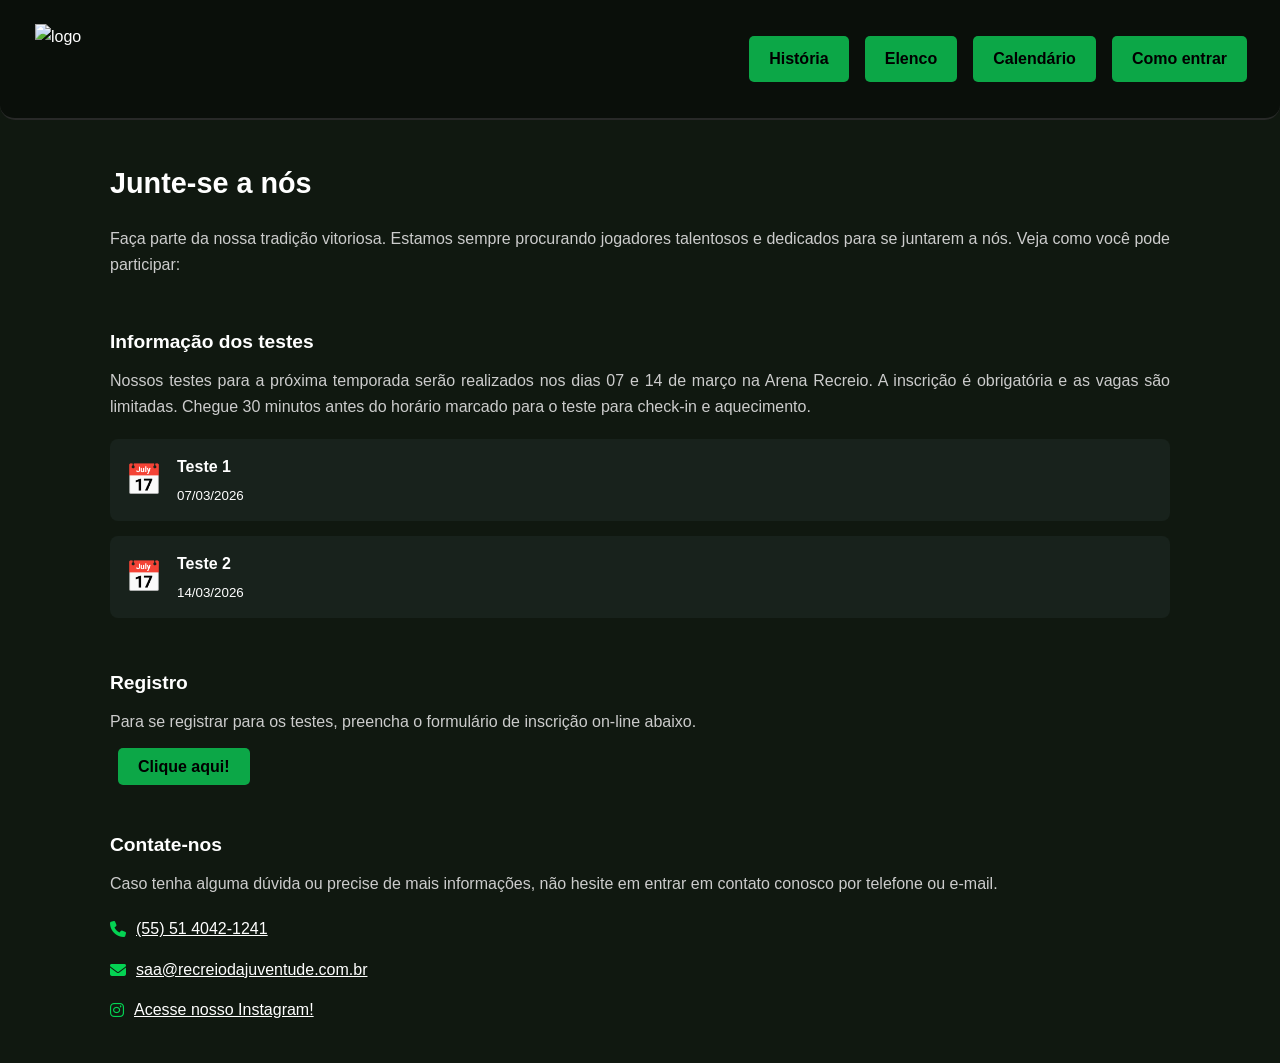
==== ce.html @ 09753fe1 "teste" ====
<!DOCTYPE html>
<html lang="pt-br">
<head>
    <meta charset="UTF-8">
    <meta name="viewport" content="width=device-width, initial-scale=1.0">
    <title>Basquete Recreio</title>
    <link rel="shortcut icon" type="image/x-icon" href="https://www.recreiodajuventude.com.br/oficial/2023/application/modules/comum/assets/img/icon/favicon.ico">
    <link rel="stylesheet" href="style.css">
    <link rel="stylesheet" href="https://cdnjs.cloudflare.com/ajax/libs/font-awesome/6.5.0/css/all.min.css">
</head>
<body class="h">
    <nav class="header">
        <img class="logo" src="https://www.recreiodajuventude.com.br/oficial/2023/application/modules/comum/assets/img/icon/favicon.ico" alt="logo">
        <div class="menu">
            <a href="index.html" class="btn">História</a>
            <a href="time.html" class="btn">Elenco</a>
            <a href="calen.html" class="btn">Calendário</a>
            <a href="ce.html" class="btn">Como entrar</a>    
        </div>
    </nav>
    <div class="container">
        <h1 class="titulo">Junte-se a nós</h1>
        <p>Faça parte da nossa tradição vitoriosa. Estamos sempre procurando jogadores talentosos e dedicados para se juntarem a nós. Veja como você pode participar:</p>

        <h2 class="subtitulo">Informação dos testes</h2>
        <p>Nossos testes para a próxima temporada serão realizados nos dias 07 e 14 de março na Arena Recreio. A inscrição é obrigatória e as vagas são limitadas. Chegue 30 minutos antes do horário marcado para o teste para check-in e aquecimento.</p>

        <div class="tryout-box">
        <span>📅</span>
        <div class="tryout-text">
            <strong>Teste 1</strong>
            <small>07/03/2026</small>
        </div>
        </div>

        <div class="tryout-box">
        <span>📅</span>
        <div class="tryout-text">
            <strong>Teste 2</strong>
            <small>14/03/2026</small>
        </div>
        </div>

        <h2 class="subtitulo">Registro</h2>
        <p>Para se registrar para os testes, preencha o formulário de inscrição on-line abaixo.</p>
        <a href="cadastro.html" class="btn">Clique aqui!</a>

        <h2 class="subtitulo">Contate-nos</h2>
        <p>Caso tenha alguma dúvida ou precise de mais informações, não hesite em entrar em contato conosco por telefone ou e-mail.</p>

        <div class="contact-item">
            <i class="fa-solid fa-phone"></i>
            <a href="https://wa.me/555140421241" target="_blank">(55) 51 4042-1241</a>
        </div>

        <div class="contact-item">
            <i class="fa-solid fa-envelope"></i>
            <a href="mailto: saa@recreiodajuventude.com.br" target="_blank">saa@recreiodajuventude.com.br</a>
        </div>

        <div class="contact-item">
            <i class="fa-brands fa-instagram"></i>
            <a href="https://www.instagram.com/basquete.recreio/" target="_blank">Acesse nosso Instagram!</a>
        </div>
  </div>
</body>
</html>
---- style.css ----
/*index----------------------------------------*/

* { 
    margin: 0;
    padding: 0;
    box-sizing: border-box;
    font-family: Arial, sans-serif;
}

body {
    background-color: #101810;
    color: white;
    line-height: 1.6;
    padding-top: 120px;
}

.header{
    display: flex;
    justify-content: space-between;
    align-items: center;
    padding: 0 25px;
    position: fixed;
    width: 100%;
    height: 120px;
    background-color: #0a0f0a;
    top: 0;
    left: 0;
    border-bottom-left-radius: 15px;
    border-bottom-right-radius: 15px;
    border-bottom: 2px solid #282928;
    flex-wrap: wrap;
}

.menu{
    display: flex;
    flex-wrap: wrap;
    justify-content: center;
}

.btn{   
    padding: 10px 20px;
    margin: 8px;
    background: #0ca747;
    color: black;
    font-weight: bold;
    text-decoration: none;
    border-radius: 5px;
    transition: 0.3s;
}

.btn:hover{
    background-color: #04d353;
    color: black;
    transform: scale(1.05);
}

.logo{
    height: 70px;
    width: 70px;
    margin-left: 10px;
    max-width: 100%;
}

.container {
    max-width: 1100px;
    margin: 40px auto;
    padding: 0 20px;
}

.titulo{
    font-size: 1.8rem;
    margin-bottom: 20px;
}

.subtitulo{
    font-size: 1.2rem;
    margin: 20px 0 10px;
    font-weight: bold;
} 

p{
    text-align: justify;
    margin-bottom: 20px;
    color: #ccc;
}

.imagem {
    width: 100%;
    border-radius: 8px;
    margin: 15px 0 30px;
    }

iframe {
    width: 100%;
    height: 400px;
    border: none;
    border-radius: 8px;
    margin-top: 15px;
}

/*time----------------------------------------*/

.grid {
    display: grid;
    grid-template-columns: repeat(3, 1fr);
    gap: 20px;
}

.card {
    text-align: center;
}

.card img {
    width: 100%;
    border-radius: 6px;
    display: block;
}

.card p {
    margin-top: 8px;
    font-size: 0.95rem;
}

.card span {
    display: block;
    font-size: 0.8rem;
    color: #aaa;
}

/*calen----------------------------------------*/

/*ce----------------------------------------*/

.h h2{
    margin-top: 50px;
}

.tryout-box {
      background: #18221c;
      padding: 15px;
      border-radius: 8px;
      display: flex;
      align-items: center;
      margin: 15px 0;
    }

    .tryout-box span {
      font-size: 30px;
      margin-right: 15px;
    }

    .tryout-text {
      display: flex;
      flex-direction: column;
    }

    .tryout-text strong {
      font-size: 16px;
      margin-bottom: 5px;
    }
    .contact-item {
      display: flex;
      align-items: center;
      margin: 15px 0;
      gap: 10px;
      color: #04d353;
    }

 .contact-item a{
    color: white;
 }

    footer {
      text-align: center;
      padding: 20px;
      color: #aaa;
      font-size: 14px;
    }

/*----------------------------------------*/
/* RESPONSIVIDADE */

@media (max-width: 768px){

    body{
        padding-top: 120px;
    }

    .header{
        flex-direction: column;
        height: auto;
        padding: 15px;
        text-align: center;
    }

    .menu{
        justify-content: center;
        flex-wrap: wrap;
        margin-top: 10px;
    }

    .btn{
        padding: 5px 8px;
        font-size: 14px;
        margin: 5px;
    }

    .logo{
        height: 40px;
        width: 40px;
        margin: 5px 0;
    }

    iframe{
        height: 250px;
    }

}
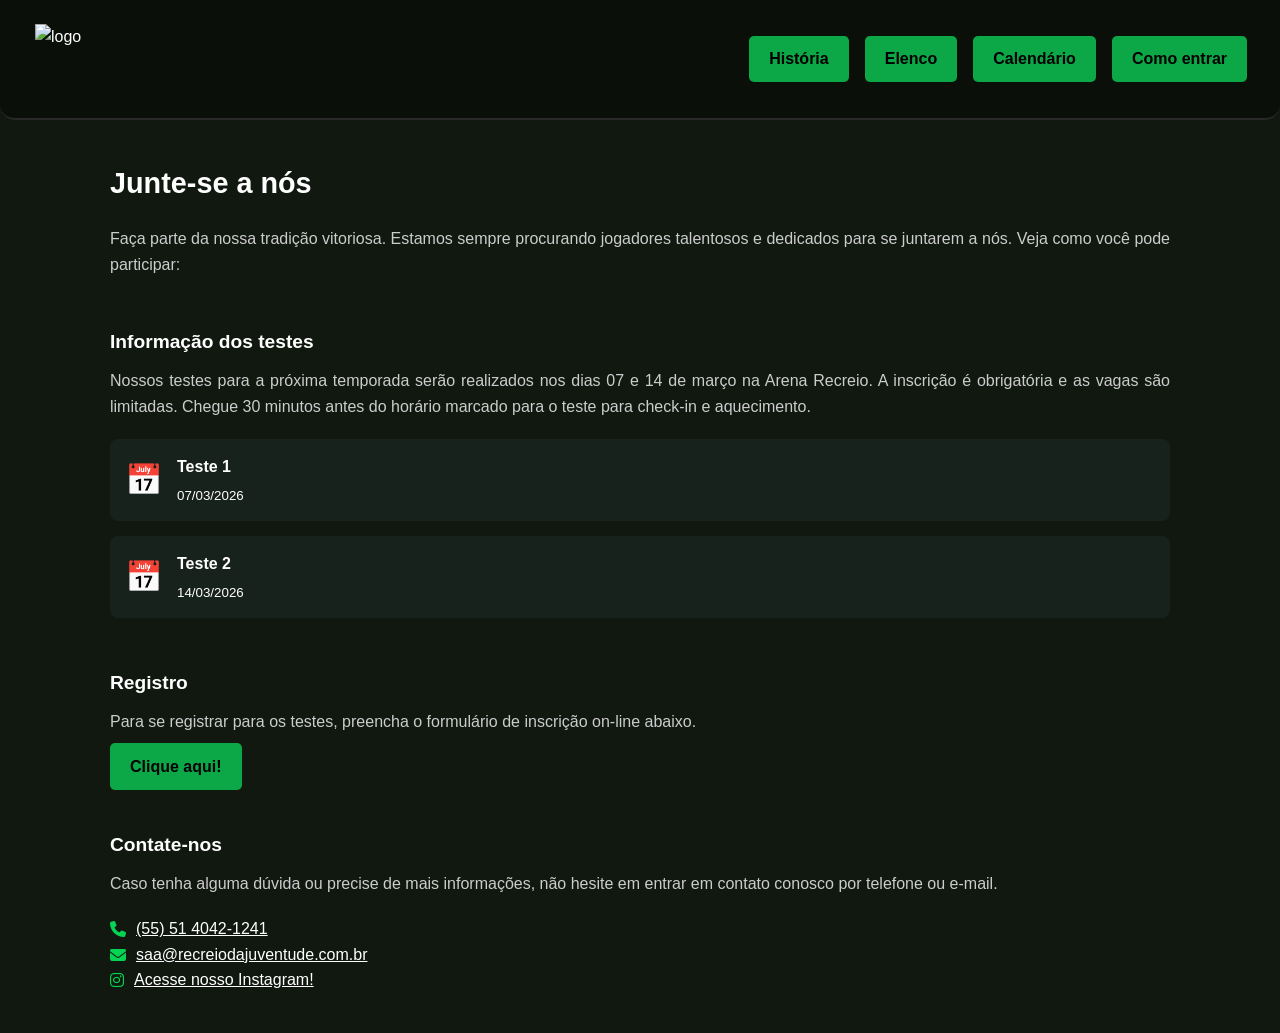
==== commit 328c5ef1: "ae" ====
--- a/ce.html
+++ b/ce.html
@@ -4,7 +4,7 @@
     <meta charset="UTF-8">
     <meta name="viewport" content="width=device-width, initial-scale=1.0">
     <title>Basquete Recreio</title>
-    <link rel="shortcut icon" type="image/x-icon" href="https://www.recreiodajuventude.com.br/oficial/2023/application/modules/comum/assets/img/icon/favicon.ico">
+    <link rel="shortcut icon" type="image/x-icon" href="https://www.recreiodajuventude.com.br/oficial/2023/application/modules/comum/assets/img/icon/favicon.ico">      
     <link rel="stylesheet" href="style.css">
     <link rel="stylesheet" href="https://cdnjs.cloudflare.com/ajax/libs/font-awesome/6.5.0/css/all.min.css">
 </head>
@@ -43,7 +43,7 @@
 
         <h2 class="subtitulo">Registro</h2>
         <p>Para se registrar para os testes, preencha o formulário de inscrição on-line abaixo.</p>
-        <a href="cadastro.html" class="btn">Clique aqui!</a>
+        <a href="form.html" class="btn2">Clique aqui!</a>
 
         <h2 class="subtitulo">Contate-nos</h2>
         <p>Caso tenha alguma dúvida ou precise de mais informações, não hesite em entrar em contato conosco por telefone ou e-mail.</p>
--- a/style.css
+++ b/style.css
@@ -1,218 +1,92 @@
-/*index----------------------------------------*/
+@import url(header.css);
+@import url(container.css);
+@import url(calen.css);
 
-* { 
-    margin: 0;
-    padding: 0;
-    box-sizing: border-box;
-    font-family: Arial, sans-serif;
+* {
+  margin: 0;
+  padding: 0;
+  box-sizing: border-box;
+  font-family: Arial, sans-serif;
+}
+
+::selection {
+  background-color: #04d353;
+  color: rgb(36, 31, 31);
+}
+
+::-moz-selection {
+  background-color: #04d353;
+  color: rgb(36, 31, 31);
 }
 
 body {
-    background-color: #101810;
-    color: white;
-    line-height: 1.6;
-    padding-top: 120px;
+  background-color: #101810;
+  color: white;
+  line-height: 1.6;
+  padding-top: 120px;
 }
 
-.header{
-    display: flex;
-    justify-content: space-between;
-    align-items: center;
-    padding: 0 25px;
-    position: fixed;
-    width: 100%;
-    height: 120px;
-    background-color: #0a0f0a;
-    top: 0;
-    left: 0;
-    border-bottom-left-radius: 15px;
-    border-bottom-right-radius: 15px;
-    border-bottom: 2px solid #282928;
+
+@media (max-width: 768px) {
+  body {
+    padding-top: 70px;
+  }
+
+  .header {
+    height: auto;
+    padding: 15px;
+    text-align: center;
+  }
+
+  .menu {
+    justify-content: center;
     flex-wrap: wrap;
+  }
+
+  .btn {
+    padding: 8px 6px;
+    font-size: 14px;
+    margin: 5px;
+  }
+
+  .logo {
+    height: 40px;
+    width: 40px;
+  }
+
+  iframe {
+    height: 250px;
+  }
 }
 
-.menu{
-    display: flex;
+@media (max-width: 421px) {
+  body {
+    padding-top: 40px;
+  }
+
+  .header {
+    height: auto;
+    padding: 10px;
+    text-align: center;
+  }
+
+  .menu {
+    justify-content: center;
     flex-wrap: wrap;
-    justify-content: center;
-}
+  }
 
-.btn{   
-    padding: 10px 20px;
-    margin: 8px;
-    background: #0ca747;
-    color: black;
-    font-weight: bold;
-    text-decoration: none;
-    border-radius: 5px;
-    transition: 0.3s;
-}
+  .btn {
+    padding: 8px 6px;
+    font-size: 14px;
+    margin: 3px;
+  }
 
-.btn:hover{
-    background-color: #04d353;
-    color: black;
-    transform: scale(1.05);
-}
+  .logo {
+    height: 30px;
+    width: 30px;
+  }
 
-.logo{
-    height: 70px;
-    width: 70px;
-    margin-left: 10px;
-    max-width: 100%;
-}
-
-.container {
-    max-width: 1100px;
-    margin: 40px auto;
-    padding: 0 20px;
-}
-
-.titulo{
-    font-size: 1.8rem;
-    margin-bottom: 20px;
-}
-
-.subtitulo{
-    font-size: 1.2rem;
-    margin: 20px 0 10px;
-    font-weight: bold;
-} 
-
-p{
-    text-align: justify;
-    margin-bottom: 20px;
-    color: #ccc;
-}
-
-.imagem {
-    width: 100%;
-    border-radius: 8px;
-    margin: 15px 0 30px;
-    }
-
-iframe {
-    width: 100%;
-    height: 400px;
-    border: none;
-    border-radius: 8px;
-    margin-top: 15px;
-}
-
-/*time----------------------------------------*/
-
-.grid {
-    display: grid;
-    grid-template-columns: repeat(3, 1fr);
-    gap: 20px;
-}
-
-.card {
-    text-align: center;
-}
-
-.card img {
-    width: 100%;
-    border-radius: 6px;
-    display: block;
-}
-
-.card p {
-    margin-top: 8px;
-    font-size: 0.95rem;
-}
-
-.card span {
-    display: block;
-    font-size: 0.8rem;
-    color: #aaa;
-}
-
-/*calen----------------------------------------*/
-
-/*ce----------------------------------------*/
-
-.h h2{
-    margin-top: 50px;
-}
-
-.tryout-box {
-      background: #18221c;
-      padding: 15px;
-      border-radius: 8px;
-      display: flex;
-      align-items: center;
-      margin: 15px 0;
-    }
-
-    .tryout-box span {
-      font-size: 30px;
-      margin-right: 15px;
-    }
-
-    .tryout-text {
-      display: flex;
-      flex-direction: column;
-    }
-
-    .tryout-text strong {
-      font-size: 16px;
-      margin-bottom: 5px;
-    }
-    .contact-item {
-      display: flex;
-      align-items: center;
-      margin: 15px 0;
-      gap: 10px;
-      color: #04d353;
-    }
-
- .contact-item a{
-    color: white;
- }
-
-    footer {
-      text-align: center;
-      padding: 20px;
-      color: #aaa;
-      font-size: 14px;
-    }
-
-/*----------------------------------------*/
-/* RESPONSIVIDADE */
-
-@media (max-width: 768px){
-
-    body{
-        padding-top: 120px;
-    }
-
-    .header{
-        flex-direction: column;
-        height: auto;
-        padding: 15px;
-        text-align: center;
-    }
-
-    .menu{
-        justify-content: center;
-        flex-wrap: wrap;
-        margin-top: 10px;
-    }
-
-    .btn{
-        padding: 5px 8px;
-        font-size: 14px;
-        margin: 5px;
-    }
-
-    .logo{
-        height: 40px;
-        width: 40px;
-        margin: 5px 0;
-    }
-
-    iframe{
-        height: 250px;
-    }
-
+  iframe {
+    height: 250px;
+  }
 }
